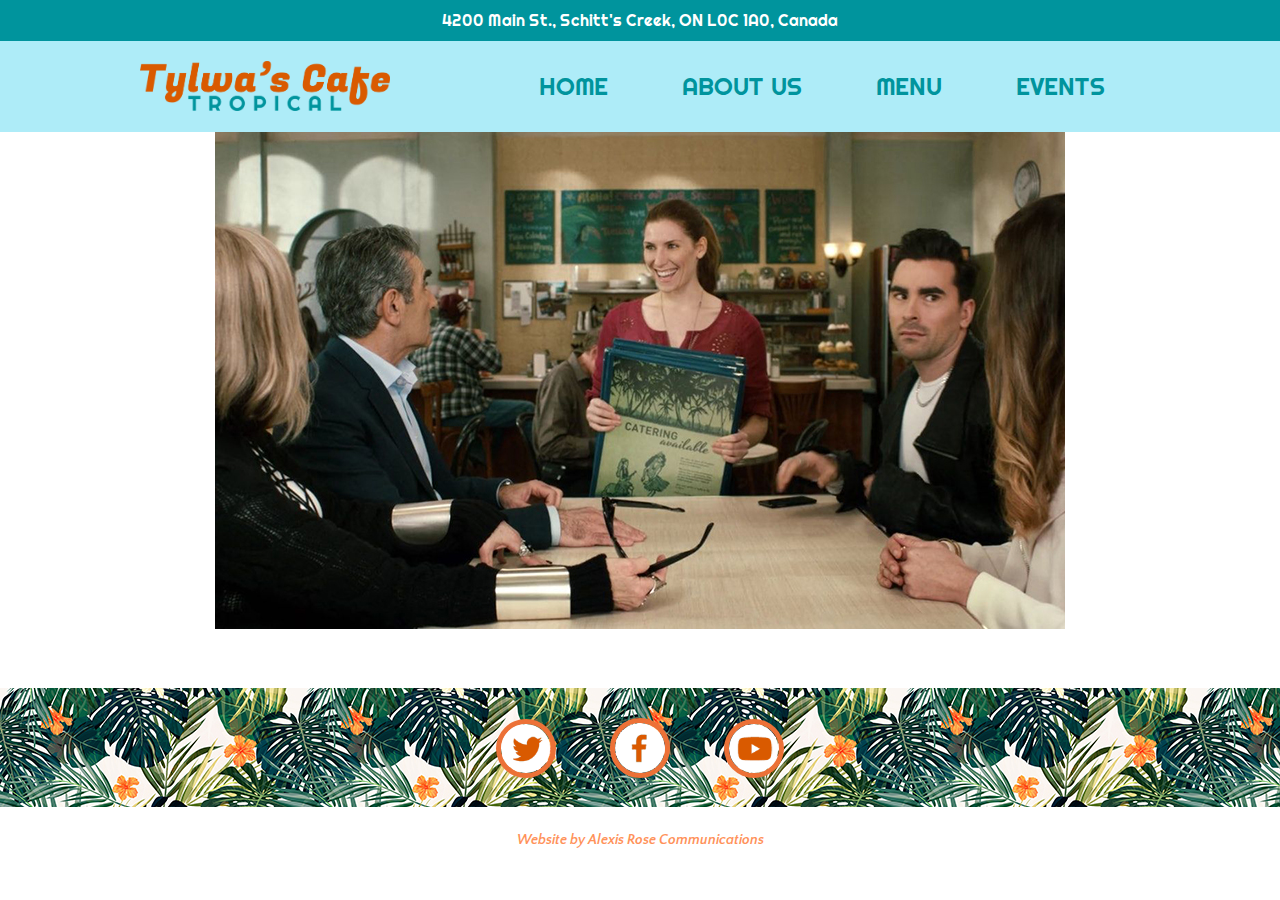
==== index.html @ df667bc5 "intial commit w/ header, footer & main html & css" ====
<!DOCTYPE html>
<html lang="en" dir="ltr">
  <head>
    <meta charset="utf-8">
    <title>Twyla's Café Tropical</title>

    <link rel="stylesheet" href="css/styles.css">
    <link rel="preconnect" href="https://fonts.googleapis.com">
<link rel="preconnect" href="https://fonts.gstatic.com" crossorigin>
<link href="https://fonts.googleapis.com/css2?family=Fugaz+One&family=Quattrocento+Sans&family=Righteous&display=swap" rel="stylesheet">

  </head>
  <body>
    
<header>
    <p>4200 Main St., Schitt's Creek, ON L0C 1A0, Canada</p>

    <div class="header-container">

      <div class="header-logo">
        <a href="index.html"><img src="./images/cafe-logo-text.png" alt="Twyla's Café Tropical Logo" title="Twyla's Café Tropical Logo" width="250"></a>
        </div>
  
      <div class="header-text">
        <nav>
            <ul>
              <li class="header-text"><a href="index.html">HOME</a></li>
              <li class="header-text"><a href="about.html">ABOUT US</a></li>
              <li class="header-text"><a href="menu.html">MENU</a></li>
              <li class="header-text"><a href="events.html">EVENTS</a></li>
            </ul>
        </nav>
      </div>

      </div>

</header>

    <main class="main-container">
        <section>
            <img src="./images/about-hero.jpg" alt="Twyla Serves Customers" title="Twyla with Customers">
        </section>

    </main>

  <footer>
    <nav>
      <ul>
        <li><a href="https://twitter.com/schittscreek?lang=en" target="_blank"><img src="./images/twitter.png" alt="Twitter Logo" width="50"></a></li>
        <li><a href="https://www.facebook.com/SchittsCreekPop" target="_blank"><img src="./images/facebook.png" alt="Facebook Logo" width="50"></a></li>
        <li><a href="https://www.youtube.com/channel/UCVmFdp0CSRyvSCAsQjwkRuA" target="_blank"><img src="./images/youtube.png" alt="YouTube Logo" width="50"></a></li>
      </ul>
    </nav>

    <div class="footer-text">
      <h3><em>Website by Alexis Rose Communications</em></h3>
    </div>
  </footer>

  </body>
</html>
---- css/styles.css ----
/*-------------------------------------

Universial Styling

-------------------------------------*/

* {
    margin: 0;
    padding: 0;
    border: 0;
}

header {
    background-color: #aeecf8;
    position: fixed;
    width: 100%;
    z-index: 99;
}

.header-container {
    margin: 0 auto;
    background-color: #aeecf8;
    max-width: 1000px;
    text-align: right;
}

.header-text {
    padding-bottom: 30px;
    padding-top: 10px;
}

.header-logo {
    float: left;
    padding-right: 50px;
}

header nav ul li {
    display: inline;
    margin: 0 35px;
}

header p {
    margin-bottom: 20px;
    padding: 10px;
    text-align: center;
    background-color: #00949d;
    font-family: 'Righteous', cursive;
    color: white;
}

header nav a {
    color: #00949d;
    font-size: 24px;
    font-family: 'Righteous', cursive;
    text-decoration: none;
}

.header-container a {
    padding-top: 50px;
}

header nav a:hover {   
    color: #ff925a;
}

header nav a:active {
    color: #d95a00;
}

.main-container {
    max-width: 850px;
    margin: 0 auto;
    font-family: 'Quattrocento Sans', sans-serif;
    color: black;
    padding: 129px 10px 30px 10px;
}

footer {
    background-image: url(../images/pattern.jpg);
    margin-top: 25px;
    padding-top: 30px;
    font-family: 'Quattrocento Sans', sans-serif;
    color: black;
    text-align: center;
}

.footer-text {
    padding: 0;
    background-color: white;
    padding-top: 25px;
    font-size: 12px;
    margin: 25px 0;
    color: #ff925a;
}

footer nav ul li {
    display: inline;
    margin: 0 25px;
}

footer nav ul li img {
    border: #ec7137 5px solid;
    border-radius: 50%;
}
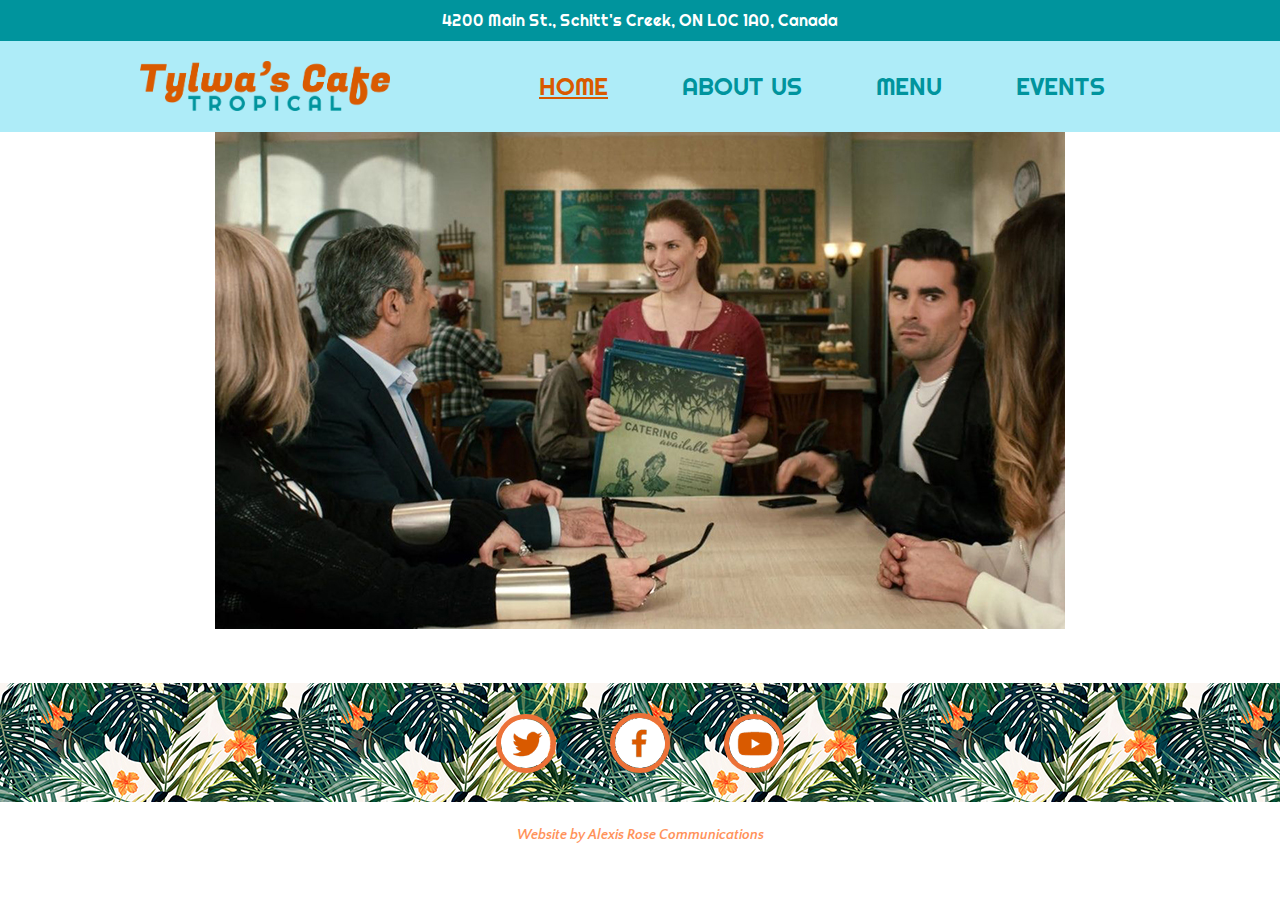
==== commit 72c0a74d: "added content and styling to the events page" ====
--- a/index.html
+++ b/index.html
@@ -24,7 +24,7 @@
       <div class="header-text">
         <nav>
             <ul>
-              <li class="header-text"><a href="index.html">HOME</a></li>
+              <li class="header-text"><a class="active" href="index.html">HOME</a></li>
               <li class="header-text"><a href="about.html">ABOUT US</a></li>
               <li class="header-text"><a href="menu.html">MENU</a></li>
               <li class="header-text"><a href="events.html">EVENTS</a></li>
--- a/css/styles.css
+++ b/css/styles.css
@@ -53,18 +53,21 @@
     font-size: 24px;
     font-family: 'Righteous', cursive;
     text-decoration: none;
+    transition: .5s;
 }
 
 .header-container a {
     padding-top: 50px;
 }
 
+.active {
+    color: #d95a00;
+    text-decoration: underline;
+}
+
 header nav a:hover {   
     color: #ff925a;
-}
-
-header nav a:active {
-    color: #d95a00;
+    transition: .5s;
 }
 
 .main-container {
@@ -72,12 +75,31 @@
     margin: 0 auto;
     font-family: 'Quattrocento Sans', sans-serif;
     color: black;
-    padding: 129px 10px 30px 10px;
+    padding: 129px 10px 0 10px;
+}
+
+.main-container h1 {
+    font-family: 'Fugaz One', cursive;
+    color: #d95a00;
+    font-size: 38px;
+    padding-bottom: 10px;
+    text-align: center;
+}
+
+.main-container h2 {
+    font-family: 'Fugaz One', cursive;
+    color: #d95a00;
+    font-size: 32px;
+    padding-bottom: 10px;
+}
+
+.hero {
+    margin-bottom: 35px;
 }
 
 footer {
     background-image: url(../images/pattern.jpg);
-    margin-top: 25px;
+    margin-top: 50px;
     padding-top: 30px;
     font-family: 'Quattrocento Sans', sans-serif;
     color: black;
@@ -102,3 +124,191 @@
     border: #ec7137 5px solid;
     border-radius: 50%;
 }
+
+
+
+/*-------------------------------------
+
+About Us Styling
+
+-------------------------------------*/
+
+.left-column,
+.right-column {
+    width: 45%;
+    display: inline-block;
+    padding: 20px 20px 0 20px;
+}
+
+.img-left {
+    float: left;
+    padding: 0px 10px 10px 0;
+}
+
+
+.left-column p {
+    padding-bottom: 10px;
+}
+
+.left-column p:last-of-type {
+    padding-bottom: 23px;
+}
+
+.right-column iframe {
+    padding-bottom: 10px;
+}
+
+.right-column iframe:last-of-type {
+    padding-bottom: 0;
+}
+
+.about-us h1,
+h2 {
+    font-family: 'Fugaz One', cursive;
+    color: #d95a00;
+    font-size: 32px;
+    padding-bottom: 10px;
+    text-align: left;
+}
+
+.single-column {
+    text-align: center;
+    margin: 25px 0;
+    width: 700px;
+    margin: auto;
+}
+
+.single-column h2{
+    margin: 20px 0 0 0;
+    padding-bottom: 0;
+    text-align: center;
+}
+
+.single-column p {
+    padding-bottom: 10px;
+    font-size: 20px;
+}
+
+.single-column a {
+    color: black;
+    transition: .5s;
+}
+
+.single-column a:hover {   
+    color: #ff925a;
+    transition: .5s;
+}
+
+/*-------------------------------------
+
+Events Main Page Styling
+
+-------------------------------------*/
+.blue-heading h1 {
+    color: #00949d;
+}
+
+.green-heading h2 {
+    color: #00bda3;
+    font-size: 24px;
+    text-align: center;
+    padding-top: 20px;
+}
+
+.calendar {
+    width: 850px;
+    margin: 0 auto;
+    padding: 40px 20px;
+}
+
+table {
+    border-spacing: 0;
+    border-collapse: collapse;
+}
+
+table thead {
+    background-color: #008476;
+}
+
+table thead tr th {
+    padding: 5px 10px;
+    width: 90px;
+    color: white;
+    font-weight: bold;
+}
+
+.numbers tr td {
+    padding: 5px;
+    text-align: right;
+    border-right: 1px solid #d95a00;
+    border-left: 1px solid #d95a00;
+    width: 100px;
+}
+
+.events tr td {
+    padding: 5px;
+    text-align: center;
+    border-right: 1px solid #d95a00;
+    border-left: 1px solid #d95a00;
+    border-bottom: 1px solid #d95a00;
+    height: 90px;
+    vertical-align: top;
+    width: 105px;
+}
+
+.events tr td p {
+    font-size: 12px;
+}
+
+.events tr td a {
+    color:#008476;
+    font-size: 12px;
+    font-weight: bold;
+    transition: .5s;
+}
+
+.events tr td a:hover {
+    color:#d95a00;
+    font-size: 12px;
+    font-weight: bold;
+    transition: .5s;
+}
+
+.event-left, .event-right, .event-center {
+    width: 28%;
+    display: inline-block;
+    vertical-align: top;
+    padding: 20px;
+    text-align: center;
+}
+
+.button {
+    background-color: #008476;
+    font-family: 'Fugaz One', cursive;
+    font-size: 16px;
+    padding: 10px 15px;
+    border-radius: 25px;
+    display: inline-block;
+    text-align: center;
+    margin-top: 35px;
+}
+
+.button a {
+    text-decoration: none;
+    color: white;
+}
+
+.button:hover {
+    background-color: #aeecf8;
+    font-family: 'Fugaz One', cursive;
+    font-size: 16px;
+    padding: 10px 15px;
+    border-radius: 25px;
+    transition: .5s;
+}
+
+.button a:hover {
+    text-decoration: none;
+    color: #008476;
+    transition: .5s;
+}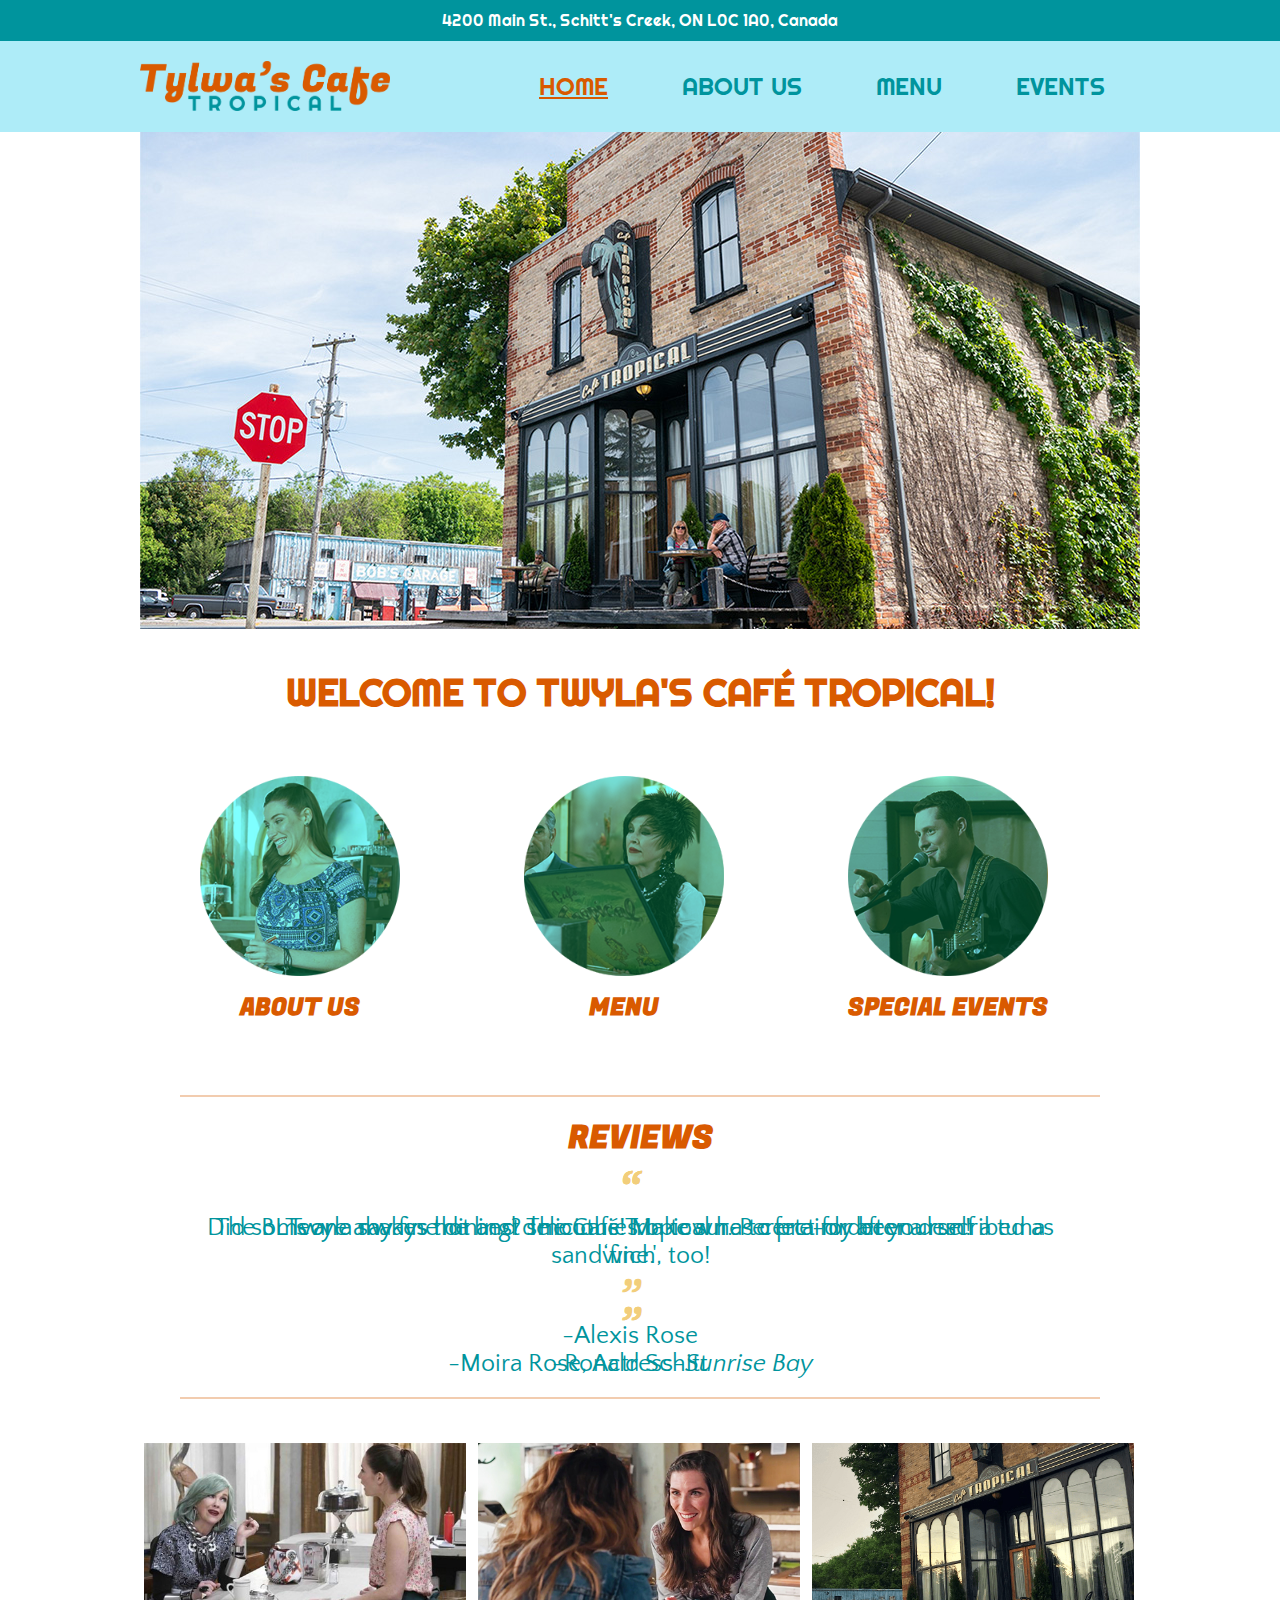
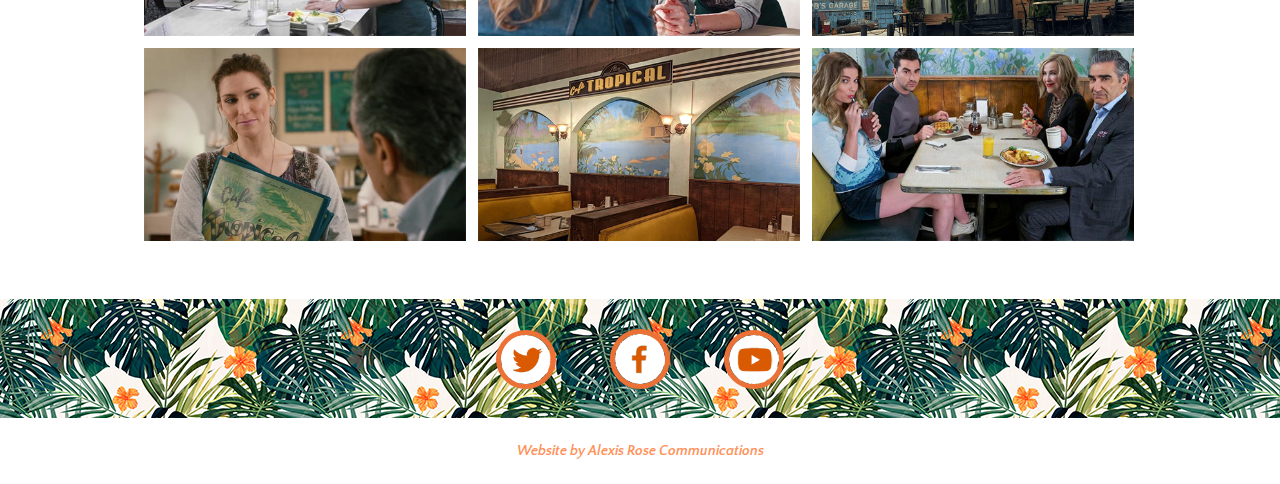
==== commit 62d21967: "added styling/ content to home page, fixed sizing" ====
--- a/index.html
+++ b/index.html
@@ -5,9 +5,14 @@
     <title>Twyla's Café Tropical</title>
 
     <link rel="stylesheet" href="css/styles.css">
+    <link href="lightbox/src/css/lightbox.css" rel="stylesheet" />
+    
     <link rel="preconnect" href="https://fonts.googleapis.com">
-<link rel="preconnect" href="https://fonts.gstatic.com" crossorigin>
-<link href="https://fonts.googleapis.com/css2?family=Fugaz+One&family=Quattrocento+Sans&family=Righteous&display=swap" rel="stylesheet">
+    <link rel="preconnect" href="https://fonts.gstatic.com" crossorigin>
+    <link href="https://fonts.googleapis.com/css2?family=Fugaz+One&family=Quattrocento+Sans&family=Righteous&display=swap" rel="stylesheet">
+
+    <script src="https://ajax.googleapis.com/ajax/libs/jquery/3.3.1/jquery.min.js"></script>
+    <script src="scripts/scripts.js" type=>"text/javascript"</script>
 
   </head>
   <body>
@@ -38,8 +43,93 @@
 
     <main class="main-container">
         <section>
-            <img src="./images/about-hero.jpg" alt="Twyla Serves Customers" title="Twyla with Customers">
+            <img class="hero" src="./images/home-hero-large.jpg" alt="Twyla Serves Customers" title="Twyla with Customers">
         </section>
+
+        <span class="home-heading"><h1 >WELCOME TO TWYLA'S CAFÉ TROPICAL!</h1></span>
+
+        <section class="three-column-home">
+
+          <div class="event-left">
+          <div class="home-image">
+            <a href="about.html"><img class="main-image" src="images/aboutus-home-blue.png" alt="Twyla Taking a Customer Order" width="200"></a>
+            <a href="about.html"><img class="hover-image" src="images/aboutus-home.png" alt="Twyla Taking a Customer Order" width="200"></a>
+          </div>
+          <h2>ABOUT US</h2>
+          </div>
+
+          <div class="event-center">
+            <div class="home-image">
+              <a href="menu.html"><img class="main-image" src="images/menu-home-blue.png" alt="Moira Rose Looking at Menu" width="200"></a>
+              <a href="menu.html"><img class="hover-image" src="images/menu-home.png" alt="Moira Rose Looking at Menu" width="200"></a>
+            </div>
+            <h2>MENU</h2>
+          </div>
+
+          <div class="event-right">
+            <div class="home-image">
+              <a href="events.html"><img class="main-image" src="images/specialevents-home-blue.png" alt="Moira Rose Looking at Menu" width="200"></a>
+              <a href="events.html"><img class="hover-image" src="images/specialevents-home.png" alt="Moira Rose Looking at Menu" width="200"></a>
+            </div>
+            <h2>SPECIAL EVENTS</h2>
+          </div>
+
+        </section>
+
+
+<!--Reviews Animation Start   
+          <section class="three-column-home">
+          <span class="home-heading"><h1 >WELCOME TO TWYLA'S CAFÉ TROPICAL!</h1></span>
+
+          <div class="event-left">
+            <a href="about.html"><img src="images/aboutus-home.png" alt="Twyla Taking a Customer Order" width="200"></a>
+            <h2>ABOUT US</h2>
+          </div>
+
+          <div class="event-center">
+            <a href="menu.html"><img src="images/menu-home.png" alt="Moira Rose Looking at Menu" width="200"></a>
+            <h2>MENU</h2>
+          </div>
+
+          <div class="event-right">
+            <a href="events.html"><img src="images/specialevents-home.png" alt="Moira Rose Looking at Menu" width="200"></a>
+            <h2>SPECIAL EVENTS</h2>
+          </div>
+        </section>
+-->
+
+<!--Reviews Animation Start-->
+        <section class="reviews">
+          <h2>REVIEWS</h2>
+          <div class="review-one"><p><span class="quote-mark">“</span></p><p>Did someone say fine dining? The Café Tropical has certainly been described as ‘fine.'<p><br><p><span class="quote-mark">”</span></p>
+          <p>-Moira Rose, Actress-<em>Sunrise Bay</em></p></div>
+
+          <div class="review-two"><p><span class="quote-mark">“</span></p><p>Twyla makes the best smoothies in town. Perfect for after a run!<p><br><p><span class="quote-mark">”</span></p>
+            <p>-Alexis Rose</p></div>
+
+          <div class="review-three"><p><span class="quote-mark">“</span></p><p>The BLTs are always hot and delicious! Make sure to pre-order yourself a tuna sandwich, too!<p><br><p><span class="quote-mark">”</span></p>
+          <p>-Ronald Schitt</p></div>
+        </section>
+        
+<!--Reviews Animation End-->
+
+<!--Lightbox Start-->        
+        <section class="gallery">
+          <div class="image-gallery">
+          <a href="images/moira-rose-twyla-sands.jpg" data-lightbox="image-1" data-title="Twyla with Film and Television's Moira Rose"><img src="images/moira-rose-twyla-sands.jpg" alt="Twyla with Moira Rose"></a>
+
+          <a href="images/twyla-cafe.jpg" data-lightbox="image-1" data-title="Twyla with customer"><img src="images/twyla-cafe.jpg" alt="Twyla with Customer"></a>
+
+          <a href="images/cafe-tropical-outside.jpg" data-lightbox="image-1" data-title="Welcome to Twyla's Café Tropical!"><img src="images/cafe-tropical-outside.jpg" alt="Exterior of Building"></a>
+
+          <a href="images/cafe-owner.jpg" data-lightbox="image-1" data-title="Twyla takes a customer's order."><img src="images/cafe-owner.jpg" alt="Twyla Sands"></a>
+
+          <a href="images/cafe-tropical-sign.png" data-lightbox="image-1" data-title="The famous Café Tropical mural"><img src="images/cafe-tropical-sign.png" alt="Inside of Cafe"></a>
+
+          <a href="images/cafe-tropical-customers.jpg" data-lightbox="image-1" data-title="The Rose Family enjoying breakfast."><img src="images/cafe-tropical-customers.jpg" alt="Customers Eating breakfast"></a>
+        </div>
+        </section>
+<!--Lightbox End-->       
 
     </main>
 
@@ -57,5 +147,6 @@
     </div>
   </footer>
 
+  <script src="lightbox/src/js/lightbox.js"></script>
   </body>
 </html>--- a/css/styles.css
+++ b/css/styles.css
@@ -71,12 +71,15 @@
 }
 
 .main-container {
-    max-width: 850px;
+    max-width: 1000px;
     margin: 0 auto;
     font-family: 'Quattrocento Sans', sans-serif;
     color: black;
+    font-size: 16px;
     padding: 129px 10px 0 10px;
 }
+
+/*-------------------------------------
 
 .main-container h1 {
     font-family: 'Fugaz One', cursive;
@@ -92,6 +95,8 @@
     font-size: 32px;
     padding-bottom: 10px;
 }
+
+-------------------------------------*/
 
 .hero {
     margin-bottom: 35px;
@@ -138,6 +143,11 @@
     width: 45%;
     display: inline-block;
     padding: 20px 20px 0 20px;
+    vertical-align: top;
+}
+
+.right-column {
+    margin-left: 15px;
 }
 
 .img-left {
@@ -173,9 +183,7 @@
 
 .single-column {
     text-align: center;
-    margin: 25px 0;
-    width: 700px;
-    margin: auto;
+    margin: 25px;
 }
 
 .single-column h2{
@@ -205,7 +213,11 @@
 
 -------------------------------------*/
 .blue-heading h1 {
+    font-family: 'Fugaz One', cursive;
     color: #00949d;
+    font-size: 38px;
+    padding-bottom: 10px;
+    text-align: center;
 }
 
 .green-heading h2 {
@@ -216,8 +228,6 @@
 }
 
 .calendar {
-    width: 850px;
-    margin: 0 auto;
     padding: 40px 20px;
 }
 
@@ -232,7 +242,7 @@
 
 table thead tr th {
     padding: 5px 10px;
-    width: 90px;
+    width: 120px;
     color: white;
     font-weight: bold;
 }
@@ -242,7 +252,7 @@
     text-align: right;
     border-right: 1px solid #d95a00;
     border-left: 1px solid #d95a00;
-    width: 100px;
+    width: 120px;
 }
 
 .events tr td {
@@ -253,7 +263,7 @@
     border-bottom: 1px solid #d95a00;
     height: 90px;
     vertical-align: top;
-    width: 105px;
+    width: 120px;
 }
 
 .events tr td p {
@@ -311,4 +321,184 @@
     text-decoration: none;
     color: #008476;
     transition: .5s;
-}+}
+
+/*-------------------------------------
+
+Home Page Styling
+
+-------------------------------------*/
+
+.gallery {
+    width: 1000px;
+}
+
+.gallery img {
+    width: 322px;
+    padding: 4px;
+}
+
+.home-heading h1 {
+    font-family: 'Righteous', cursive;
+    color: #d95a00;
+    font-size: 38px;
+    margin-bottom: 40px;
+    text-align: center;
+}
+
+.three-column-home {
+    margin-bottom: 40px;
+}
+
+.three-column-home h2 {
+    color: #d95a00;
+    font-size: 24px;
+    text-align: center;
+    margin-top: 10px;
+}
+
+.home-image {
+    position: relative;
+}
+
+.home-image img.hover-image{
+    position: absolute;
+    top: 0;
+    right: 0;
+    left: 0;
+    bottom: 0;
+    object-fit: contain;
+    opacity: 0;
+    margin-left: 39px;
+    transition: opacity .2s;
+}
+
+.home-image img.hover-image:hover {
+    opacity: 1;
+  }
+
+/*-------------------------------------
+.event-left img:hover,
+.event-right img:hover,
+.event-center img:hover {
+    border: 2px solid #d95a00;
+    border-radius: 50%;
+    opacity: 50%;
+}
+
+Review Section Animation Styling
+
+-------------------------------------*/
+.reviews h2 {
+    text-align: center;
+    padding-bottom: 0;
+    margin-top: 18px;
+}
+
+.reviews p {
+    font-size: 25px;
+    color: #00949d;
+}
+
+.quote-mark {
+    font-size: 35px;
+    font-family: 'Fugaz One', cursive;
+    color: #f2ce7b;
+}
+
+.reviews {
+    position: relative;
+    margin: 5px 40px 40px 40px;
+    max-width: 1000px;
+    height: 300px;
+    border-top: 2px solid #f2ccaf;
+    border-bottom: 2px solid #f2ccaf;
+}
+
+.review-one {
+    position: absolute;
+    width: 900px;
+    text-align: center;
+    animation: show 12s infinite ease-in-out;
+}
+
+.review-two {
+    position: absolute;
+    width: 900px;
+    text-align: center;
+    animation: invisible 12s infinite ease-in-out;
+}
+
+.review-three {
+    position: absolute;
+    width: 900px;
+    text-align: center;
+    animation: invisible-two 12s infinite ease-in-out;
+}
+
+@keyframes show {
+    0% {
+        opacity: 100%;
+    }
+
+    32% {
+        opacity: 100%;
+    }
+
+    33% {
+        opacity: 0%;
+    }
+
+    100% {
+        opacity: 0%;
+    }
+}
+
+@keyframes invisible {
+    0% {
+        opacity: 0%;
+    }
+
+    32% {
+        opacity: 0%;
+    }
+
+    33% {
+        opacity: 100%;
+    }
+
+    65% {
+        opacity: 100%;
+    }
+
+    66% {
+        opacity: 0%;
+    }
+
+    100% {
+        opacity: 0%;
+    }
+}
+
+
+@keyframes invisible-two {
+    0% {
+        opacity: 0%;
+    }
+
+    65% {
+        opacity: 0%;
+    }
+
+    66% {
+        opacity: 100%;
+    }
+
+    99% {
+        opacity: 100%;
+    }
+
+    100% {
+        opacity: 0%;
+    }
+}
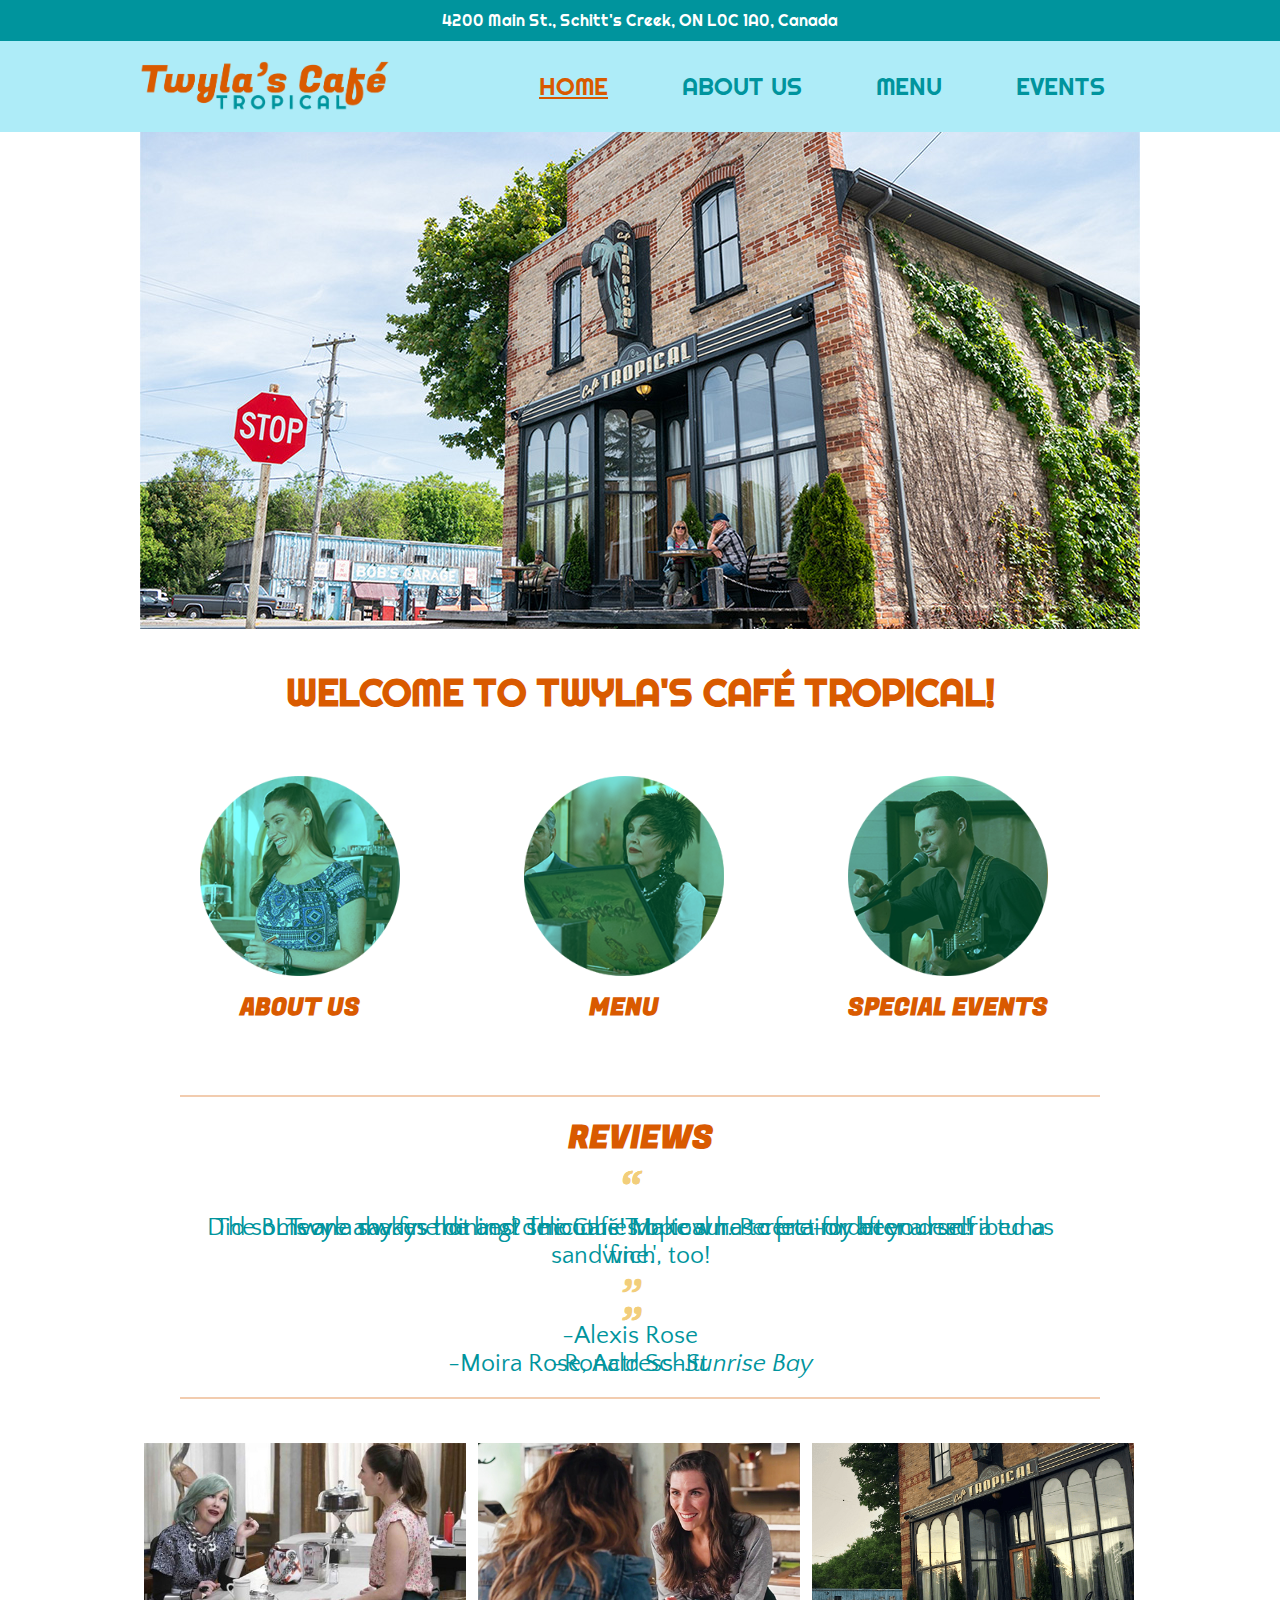
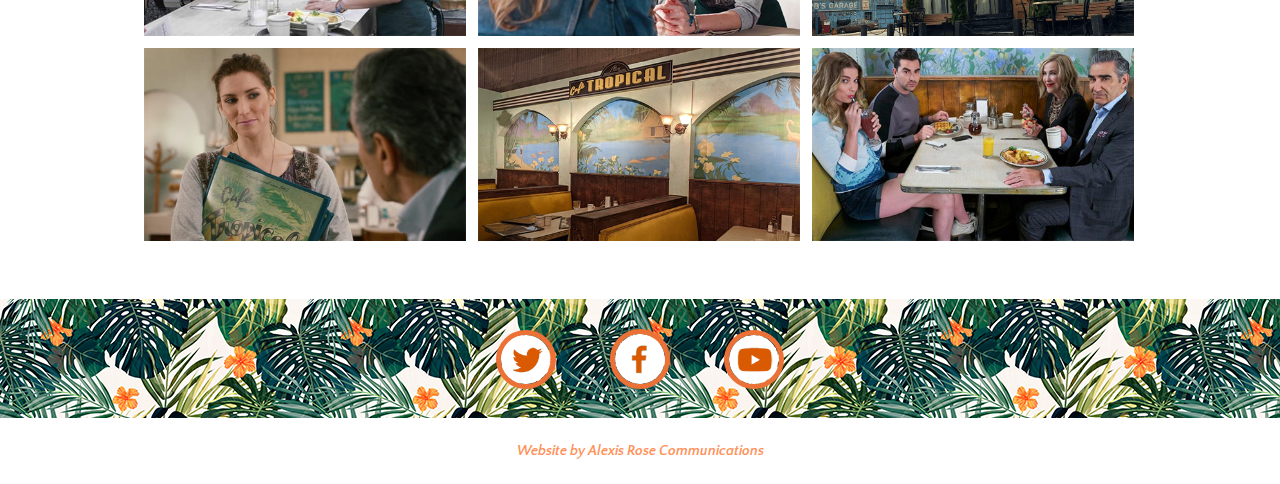
==== commit c9e727bf: "added meta tag, google analytics, fixed errors" ====
--- a/index.html
+++ b/index.html
@@ -1,8 +1,23 @@
 <!DOCTYPE html>
 <html lang="en" dir="ltr">
   <head>
+
+    <!-- Global site tag (gtag.js) - Google Analytics -->
+    <script async src="https://www.googletagmanager.com/gtag/js?id=G-RNFZV3FRL2"></script>
+    <script>
+      window.dataLayer = window.dataLayer || [];
+      function gtag(){dataLayer.push(arguments);}
+      gtag('js', new Date());
+
+      gtag('config', 'G-RNFZV3FRL2');
+    </script>
+
     <meta charset="utf-8">
+    <meta name="keywords" content="restaurant schitts creek, Mediterranean food, smoothies, cafe"/>
+    <meta name="description" content="Twyla's Café Tropcial has been serving Schitt's Creek since 1947. Stop by today to enjoy our impressive selection of culinary delights!"/>
+
     <title>Twyla's Café Tropical</title>
+    <link rel="shortcut icon" href="images/favicon.ico">
 
     <link rel="stylesheet" href="css/styles.css">
     <link href="lightbox/src/css/lightbox.css" rel="stylesheet" />
@@ -12,7 +27,7 @@
     <link href="https://fonts.googleapis.com/css2?family=Fugaz+One&family=Quattrocento+Sans&family=Righteous&display=swap" rel="stylesheet">
 
     <script src="https://ajax.googleapis.com/ajax/libs/jquery/3.3.1/jquery.min.js"></script>
-    <script src="scripts/scripts.js" type=>"text/javascript"</script>
+    <script src="scripts/scripts.js" type="text/javascript"></script>
 
   </head>
   <body>
@@ -23,7 +38,7 @@
     <div class="header-container">
 
       <div class="header-logo">
-        <a href="index.html"><img src="./images/cafe-logo-text.png" alt="Twyla's Café Tropical Logo" title="Twyla's Café Tropical Logo" width="250"></a>
+        <a href="index.html"><img src="./images/twyla's-cafe-logo-text.png" alt="Twyla's Café Tropical Logo" title="Twyla's Café Tropical Logo" width="250"></a>
         </div>
   
       <div class="header-text">
@@ -43,12 +58,12 @@
 
     <main class="main-container">
         <section>
-            <img class="hero" src="./images/home-hero-large.jpg" alt="Twyla Serves Customers" title="Twyla with Customers">
+            <img class="hero" src="./images/home-hero-large.jpg" alt="Restaurant Building" title="Outside of Restaurant">
         </section>
 
-        <span class="home-heading"><h1 >WELCOME TO TWYLA'S CAFÉ TROPICAL!</h1></span>
+        <section class="three-column-home">
 
-        <section class="three-column-home">
+          <h1>WELCOME TO TWYLA'S CAFÉ TROPICAL!</h1>
 
           <div class="event-left">
           <div class="home-image">
--- a/css/styles.css
+++ b/css/styles.css
@@ -79,24 +79,21 @@
     padding: 129px 10px 0 10px;
 }
 
-/*-------------------------------------
-
-.main-container h1 {
+
+.form-setup h1 {
     font-family: 'Fugaz One', cursive;
     color: #d95a00;
-    font-size: 38px;
+    font-size: 24px;
     padding-bottom: 10px;
     text-align: center;
 }
 
-.main-container h2 {
+.form-setup h2 {
     font-family: 'Fugaz One', cursive;
     color: #d95a00;
-    font-size: 32px;
+    font-size: 18px;
     padding-bottom: 10px;
 }
-
--------------------------------------*/
 
 .hero {
     margin-bottom: 35px;
@@ -104,7 +101,6 @@
 
 footer {
     background-image: url(../images/pattern.jpg);
-    margin-top: 50px;
     padding-top: 30px;
     font-family: 'Quattrocento Sans', sans-serif;
     color: black;
@@ -155,6 +151,10 @@
     padding: 0px 10px 10px 0;
 }
 
+.right-column iframe {
+    width: 445px;
+    height: 250px;
+}
 
 .left-column p {
     padding-bottom: 10px;
@@ -184,6 +184,7 @@
 .single-column {
     text-align: center;
     margin: 25px;
+    margin-bottom: 50px;
 }
 
 .single-column h2{
@@ -207,24 +208,36 @@
     transition: .5s;
 }
 
+details summary {
+    padding-top: 5px;
+    color: #ff925a;
+    font-weight: bold;
+}
+
+details p {
+    padding-top: 5px;
+    font-size: 14px;
+    margin-left: 15px;
+}
+
 /*-------------------------------------
 
 Events Main Page Styling
 
 -------------------------------------*/
-.blue-heading h1 {
+.three-column h2 {
+    color: #00bda3;
+    font-size: 24px;
+    text-align: center;
+    padding-top: 20px;
+}
+
+.three-column h1 {
     font-family: 'Fugaz One', cursive;
     color: #00949d;
     font-size: 38px;
     padding-bottom: 10px;
     text-align: center;
-}
-
-.green-heading h2 {
-    color: #00bda3;
-    font-size: 24px;
-    text-align: center;
-    padding-top: 20px;
 }
 
 .calendar {
@@ -292,7 +305,9 @@
     text-align: center;
 }
 
-.button {
+.three-column a {
+    text-decoration: none;
+    color: white;
     background-color: #008476;
     font-family: 'Fugaz One', cursive;
     font-size: 16px;
@@ -303,26 +318,240 @@
     margin-top: 35px;
 }
 
-.button a {
-    text-decoration: none;
-    color: white;
-}
-
-.button:hover {
+.three-column a:hover {
     background-color: #aeecf8;
     font-family: 'Fugaz One', cursive;
     font-size: 16px;
     padding: 10px 15px;
     border-radius: 25px;
     transition: .5s;
-}
-
-.button a:hover {
     text-decoration: none;
     color: #008476;
     transition: .5s;
 }
 
+
+/*-------------------------------------
+
+Event Info Page Styling
+
+-------------------------------------*/
+
+.event-content {
+    margin: 40px 25px;
+}
+
+.event-content h1{
+    font-family: 'Fugaz One', cursive;
+    color: #00949d;
+    font-size: 35px;
+}
+
+.event-content p {
+    padding: 10px 0;
+    font-size: 18px;
+}
+
+.event-content h3 {
+    font-family: 'Quattrocento Sans', sans-serif;
+    color: #d95a00;
+    font-size: 25px;
+    font-weight: bold;
+    margin: 25px 0;
+}
+
+.event-content h1::first-letter {
+    font-family: 'Fugaz One', cursive;
+    color: #00949d;
+    font-size: 50px;
+}
+
+.event-content ul li {
+    text-align: center;
+    padding: 10px 0;
+    font-size: 18px;
+}
+
+.event-content ul {
+    list-style-type: none;
+}
+
+.event-register {
+    border-radius: 8px;
+    color: black;
+    margin: 40px 25px;
+}
+
+.event-register h2 {
+    font-family: 'Fugaz One', cursive;
+    color: #00bda3;
+    font-size: 24px;
+    margin: 5px 0;
+}
+
+.event-register h3 {
+    font-family: 'Quattrocento Sans', sans-serif;
+    color: black;
+    font-size: 16px;
+    padding-bottom: 5px;
+}
+
+.submit input {
+    background: #008476;
+    color: white;
+    padding: 10px 20px;
+    border-radius: 5px;
+    margin-top: 20px;
+}
+
+.submit input:hover {
+    background: #d95a00;
+    color: white;
+    padding: 10px 20px;
+    border-radius: 5px;
+    margin-top: 20px;
+}
+
+input {
+    padding: 5px 10px;
+    border-radius: 4px;
+    margin-left: 7px;
+    background-color: #d8d8d8;
+}
+
+.input-section {
+    margin-bottom: 10px;
+}
+
+textarea {
+    font-family: 'Quattrocento Sans', sans-serif;
+    padding: 10px 10px;
+    border-radius: 4px;
+    background-color: #d8d8d8;
+    margin-top: 5px;
+    display: block;
+}
+
+select {
+    width: 185px;
+    padding: 8px;
+    border-radius: 4px;
+    margin-top: 5px;
+    font-family: 'Quattrocento Sans', sans-serif;
+}
+
+.radiobutton input,
+.checkbox input {
+    margin-bottom: 10px;
+    margin-right: 5px;
+}
+
+label {
+    font-weight: bold;
+}
+
+/*-------------------------------------
+
+Menu Page Styling
+
+-------------------------------------*/
+
+.main-container-menu {
+    background-image: url(../images/pattern-green.png);
+    max-width: 1000px;
+    margin: 0 auto;
+    font-family: 'Quattrocento Sans', sans-serif;
+    color: black;
+    font-size: 18px;
+    font-weight: bold;
+    padding: 129px 10px;
+}
+
+.main-container-menu h1 {
+    font-family: 'Fugaz One', cursive;
+    color: #008476;
+    font-size: 35px;
+    margin-left: 100px;
+    margin-top: 50px;
+}
+
+.sidebar ul {
+    list-style-type: none;
+}
+
+.sidebar {
+    height: 400px;
+    width: 250px;
+    margin-top: 95px;
+    margin-right: 275px;
+    position: fixed;
+    top: 0;
+    right: 0;
+    padding-top: 40px;
+    }
+
+.sidebar ul li a {
+    text-decoration: none;
+    font-family: 'Righteous', cursive;
+    color: #00949d;
+    font-size: 22px;
+    display: block;
+    padding-top: 2px;
+    }
+
+.sidebar ul li a:hover {
+    color: #f2ccaf;
+}
+
+.menu-left {
+    margin-right: 400px;
+    margin-left: 100px;
+}
+
+.menu-left p {
+    padding-bottom: 10px;
+}
+
+p.food-item {
+    padding-bottom: 0;
+}
+
+.menu-left h2{
+    padding-top: 40px;
+    color: #d95a00;
+    font-family: 'Fugaz One', cursive;
+    font-size: 25px;
+}
+
+
+#specials,
+#drinks,
+#smoothie,
+#wine,
+#beverage,
+#breakfast,
+#apps,
+#salad,
+#handhelds,
+#entree,
+#dessert {
+    scroll-margin-top: 100px;
+}
+
+#top {
+    scroll-margin-top: 200px;
+}
+
+.food {
+    font-style: italic;
+    font-size: 15px;
+}
+
+.food-item p {
+    padding-bottom: 0px;
+}
+
+
 /*-------------------------------------
 
 Home Page Styling
@@ -331,6 +560,7 @@
 
 .gallery {
     width: 1000px;
+    margin-bottom: 50px;
 }
 
 .gallery img {
@@ -338,7 +568,7 @@
     padding: 4px;
 }
 
-.home-heading h1 {
+.three-column-home h1 {
     font-family: 'Righteous', cursive;
     color: #d95a00;
     font-size: 38px;
@@ -377,18 +607,6 @@
     opacity: 1;
   }
 
-/*-------------------------------------
-.event-left img:hover,
-.event-right img:hover,
-.event-center img:hover {
-    border: 2px solid #d95a00;
-    border-radius: 50%;
-    opacity: 50%;
-}
-
-Review Section Animation Styling
-
--------------------------------------*/
 .reviews h2 {
     text-align: center;
     padding-bottom: 0;
